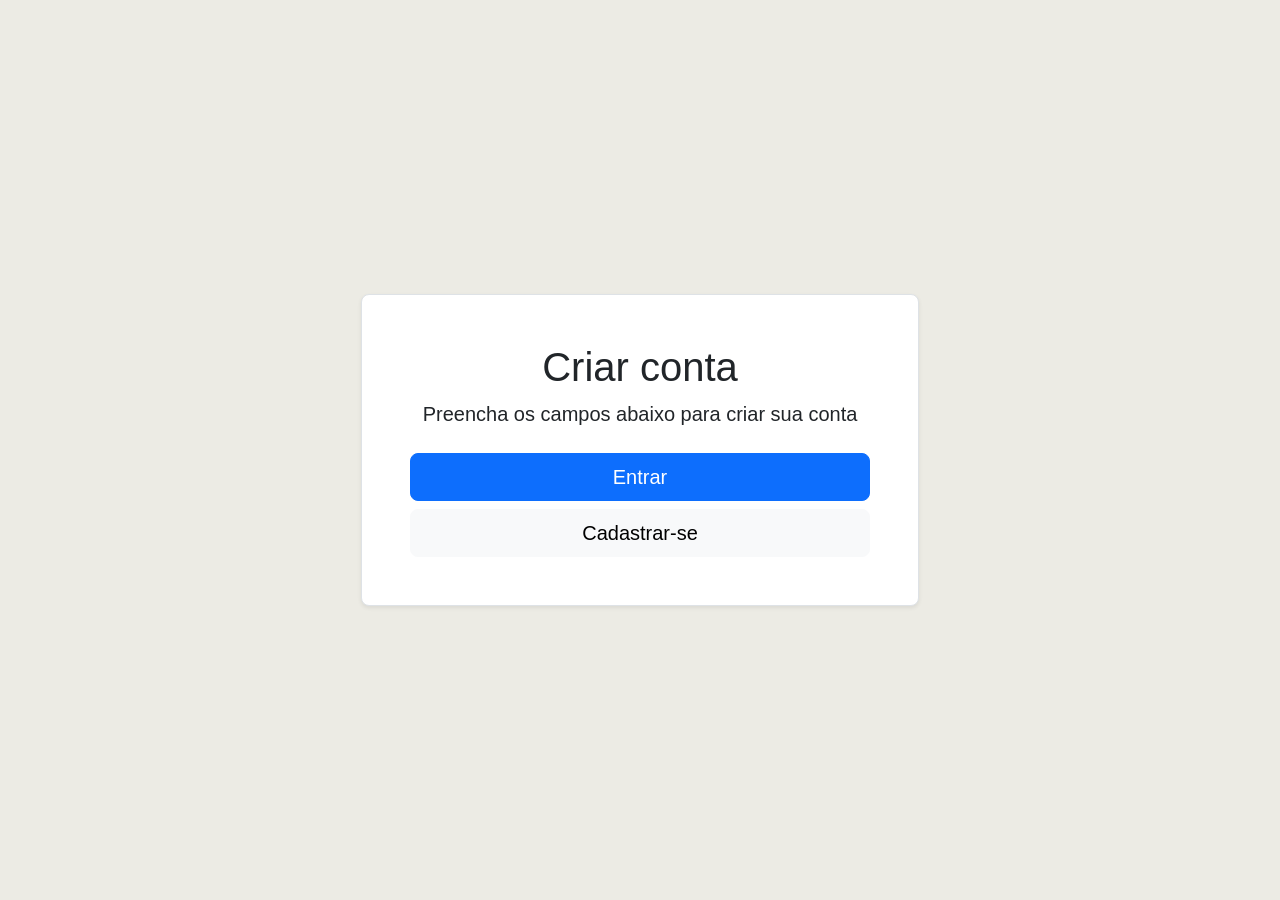
==== public/frontend/pages/cadastro/index.html @ de25c396 "feat: add frontend router config" ====
<html lang="en">
  <head>
    <meta charset="UTF-8" />
    <meta name="viewport" content="width=device-width, initial-scale=1.0" />
    <link rel="stylesheet" href="/frontend/pages/cadastro/index.css" />
    <link
      href="https://cdn.jsdelivr.net/npm/bootstrap@5.3.8/dist/css/bootstrap.min.css"
      rel="stylesheet"
      integrity="sha384-sRIl4kxILFvY47J16cr9ZwB07vP4J8+LH7qKQnuqkuIAvNWLzeN8tE5YBujZqJLB"
      crossorigin="anonymous"
    />
    <title>Sistemas de chamados</title>
    <script src="/frontend/pages/cadastro/index.js" defer></script>
    <script
      src="https://cdn.jsdelivr.net/npm/bootstrap@5.3.8/dist/js/bootstrap.bundle.min.js"
      integrity="sha384-FKyoEForCGlyvwx9Hj09JcYn3nv7wiPVlz7YYwJrWVcXK/BmnVDxM+D2scQbITxI"
      crossorigin="anonymous"
      defer
    ></script>
    <script
      src="https://cdn.jsdelivr.net/npm/@popperjs/core@2.11.8/dist/umd/popper.min.js"
      integrity="sha384-I7E8VVD/ismYTF4hNIPjVp/Zjvgyol6VFvRkX/vR+Vc4jQkC+hVqc2pM8ODewa9r"
      crossorigin="anonymous"
      defer
    ></script>
    <script
      src="https://cdn.jsdelivr.net/npm/bootstrap@5.3.8/dist/js/bootstrap.min.js"
      integrity="sha384-G/EV+4j2dNv+tEPo3++6LCgdCROaejBqfUeNjuKAiuXbjrxilcCdDz6ZAVfHWe1Y"
      crossorigin="anonymous"
      defer
    ></script>
    <link rel="stylesheet" href="/frontend/global/styles.css" />
  </head>
  <body>
    <div
      class="container text-center justify-content-center align-items-center d-flex flex-column vh-100"
    >
      <div
        class="container w-50 p-5 bg-white justify-content-start shadow-sm border border-gray rounded-3"
      >
        <h1 class="font-bold">Criar conta</h1>
        <p class="fs-5">Preencha os campos abaixo para criar sua conta</p>

        <div
          class="d-flex flex-column justify-content-center gap-2 align-items-stretch mt-4"
        >
          <a href="/login" class="btn btn-primary btn-lg w-100">Entrar</a>
          <a href="/cadastro" class="btn btn-light btn-lg w-100"
            >Cadastrar-se</a
          >
        </div>
      </div>
    </div>
  </body>
</html>
---- frontend/global/styles.css ----
:root {
	--bs-primary: #ff862f;
	--bs-primary-rgb: 255, 134, 47;
	--bs-secondary: #7000c0;
	--bs-secondary-rgb: 112, 0, 192;
	--bs-body-bg: #ecebe4;
}

body {
	font-family: "Segoe UI", Tahoma, Geneva, Verdana, sans-serif;
}
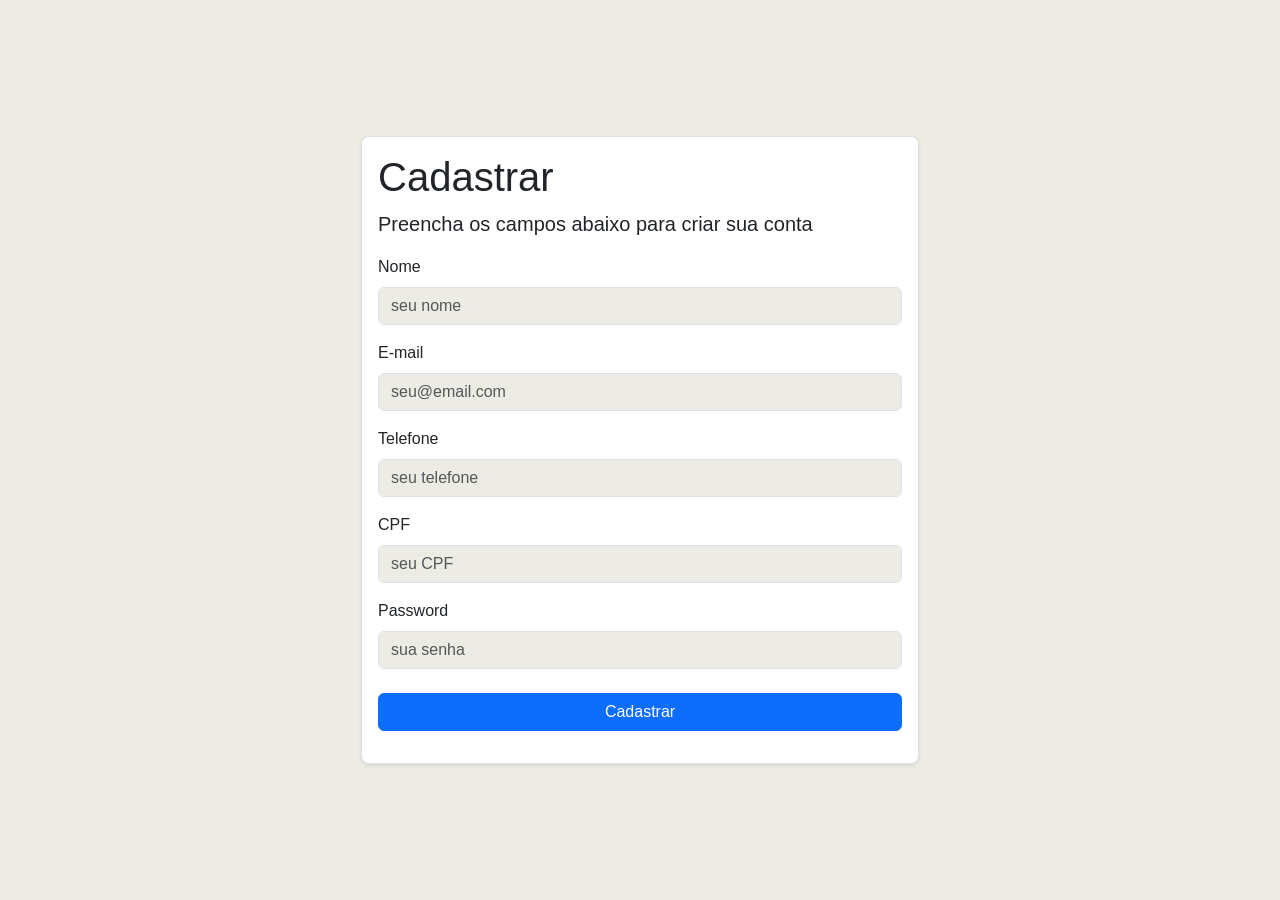
==== commit 0e683371: "feat: implement registration form initial fields" ====
--- a/public/frontend/pages/cadastro/index.html
+++ b/public/frontend/pages/cadastro/index.html
@@ -1,55 +1,61 @@
 <html lang="en">
-  <head>
-    <meta charset="UTF-8" />
-    <meta name="viewport" content="width=device-width, initial-scale=1.0" />
-    <link rel="stylesheet" href="/frontend/pages/cadastro/index.css" />
-    <link
-      href="https://cdn.jsdelivr.net/npm/bootstrap@5.3.8/dist/css/bootstrap.min.css"
-      rel="stylesheet"
-      integrity="sha384-sRIl4kxILFvY47J16cr9ZwB07vP4J8+LH7qKQnuqkuIAvNWLzeN8tE5YBujZqJLB"
-      crossorigin="anonymous"
-    />
-    <title>Sistemas de chamados</title>
-    <script src="/frontend/pages/cadastro/index.js" defer></script>
-    <script
-      src="https://cdn.jsdelivr.net/npm/bootstrap@5.3.8/dist/js/bootstrap.bundle.min.js"
-      integrity="sha384-FKyoEForCGlyvwx9Hj09JcYn3nv7wiPVlz7YYwJrWVcXK/BmnVDxM+D2scQbITxI"
-      crossorigin="anonymous"
-      defer
-    ></script>
-    <script
-      src="https://cdn.jsdelivr.net/npm/@popperjs/core@2.11.8/dist/umd/popper.min.js"
-      integrity="sha384-I7E8VVD/ismYTF4hNIPjVp/Zjvgyol6VFvRkX/vR+Vc4jQkC+hVqc2pM8ODewa9r"
-      crossorigin="anonymous"
-      defer
-    ></script>
-    <script
-      src="https://cdn.jsdelivr.net/npm/bootstrap@5.3.8/dist/js/bootstrap.min.js"
-      integrity="sha384-G/EV+4j2dNv+tEPo3++6LCgdCROaejBqfUeNjuKAiuXbjrxilcCdDz6ZAVfHWe1Y"
-      crossorigin="anonymous"
-      defer
-    ></script>
-    <link rel="stylesheet" href="/frontend/global/styles.css" />
-  </head>
-  <body>
-    <div
-      class="container text-center justify-content-center align-items-center d-flex flex-column vh-100"
-    >
-      <div
-        class="container w-50 p-5 bg-white justify-content-start shadow-sm border border-gray rounded-3"
-      >
-        <h1 class="font-bold">Criar conta</h1>
-        <p class="fs-5">Preencha os campos abaixo para criar sua conta</p>
 
-        <div
-          class="d-flex flex-column justify-content-center gap-2 align-items-stretch mt-4"
-        >
-          <a href="/login" class="btn btn-primary btn-lg w-100">Entrar</a>
-          <a href="/cadastro" class="btn btn-light btn-lg w-100"
-            >Cadastrar-se</a
-          >
+<head>
+  <meta charset="UTF-8" />
+  <meta name="viewport" content="width=device-width, initial-scale=1.0" />
+  <link rel="stylesheet" href="/frontend/pages/cadastro/index.css" />
+  <link href="https://cdn.jsdelivr.net/npm/bootstrap@5.3.8/dist/css/bootstrap.min.css" rel="stylesheet"
+    integrity="sha384-sRIl4kxILFvY47J16cr9ZwB07vP4J8+LH7qKQnuqkuIAvNWLzeN8tE5YBujZqJLB" crossorigin="anonymous" />
+  <title>Sistemas de chamados</title>
+  <script src="/frontend/pages/cadastro/index.js" defer></script>
+  <script src="https://cdn.jsdelivr.net/npm/bootstrap@5.3.8/dist/js/bootstrap.bundle.min.js"
+    integrity="sha384-FKyoEForCGlyvwx9Hj09JcYn3nv7wiPVlz7YYwJrWVcXK/BmnVDxM+D2scQbITxI" crossorigin="anonymous"
+    defer></script>
+  <script src="https://cdn.jsdelivr.net/npm/@popperjs/core@2.11.8/dist/umd/popper.min.js"
+    integrity="sha384-I7E8VVD/ismYTF4hNIPjVp/Zjvgyol6VFvRkX/vR+Vc4jQkC+hVqc2pM8ODewa9r" crossorigin="anonymous"
+    defer></script>
+  <script src="https://cdn.jsdelivr.net/npm/bootstrap@5.3.8/dist/js/bootstrap.min.js"
+    integrity="sha384-G/EV+4j2dNv+tEPo3++6LCgdCROaejBqfUeNjuKAiuXbjrxilcCdDz6ZAVfHWe1Y" crossorigin="anonymous"
+    defer></script>
+  <link rel="stylesheet" href="/frontend/global/styles.css" />
+</head>
+
+<body>
+  <div class="container justify-content-center align-items-center d-flex flex-column vh-100">
+    <div class="container w-50 p-3 bg-white shadow-sm border border-gray rounded-3 text-start">
+      <h1 class="font-bold">Cadastrar</h1>
+      <p class="fs-5">Preencha os campos abaixo para criar sua conta</p>
+
+      <form id="formCadastro">
+        <div class="mb-3">
+          <label for="cadastroName" class="form-label">Nome</label>
+          <input type="text" class="form-control" name="name" id="cadastroName" placeholder="seu nome">
         </div>
-      </div>
+        <div class="mb-3">
+          <label for="cadastroEmail" class="form-label">E-mail</label>
+          <input type="email" class="form-control" name="email" id="cadastroEmail" placeholder="seu@email.com"
+            aria-describedby="emailHelp">
+        </div>
+        <div class="mb-3">
+          <label for="cadastroTelefone" class="form-label">Telefone</label>
+          <input type="text" class="form-control" name="telefone" id="cadastroTelefone" placeholder="seu telefone">
+        </div>
+        <div class="mb-3">
+          <label for="cadastroCpf" class="form-label">CPF</label>
+          <input type="text" class="form-control" name="cpf" id="cadastroCpf" placeholder="seu CPF">
+        </div>
+        <div class="mb-3">
+          <label for="cadastroPassword" class="form-label">Password</label>
+          <input type="password" class="form-control" name="password" id="cadastroPassword" placeholder="sua senha">
+        </div>
+        <div class="d-flex flex-column justify-content-center align-items-stretch mt-4">
+          <button type="submit" class="btn btn-primary">
+            <span class="spinner-border spinner-border-sm d-none" id="cadastroButtonSpinner" aria-hidden="true"></span>
+            Cadastrar
+          </button>
+        </div>
+      </form>
     </div>
-  </body>
-</html>
+</body>
+
+</html>
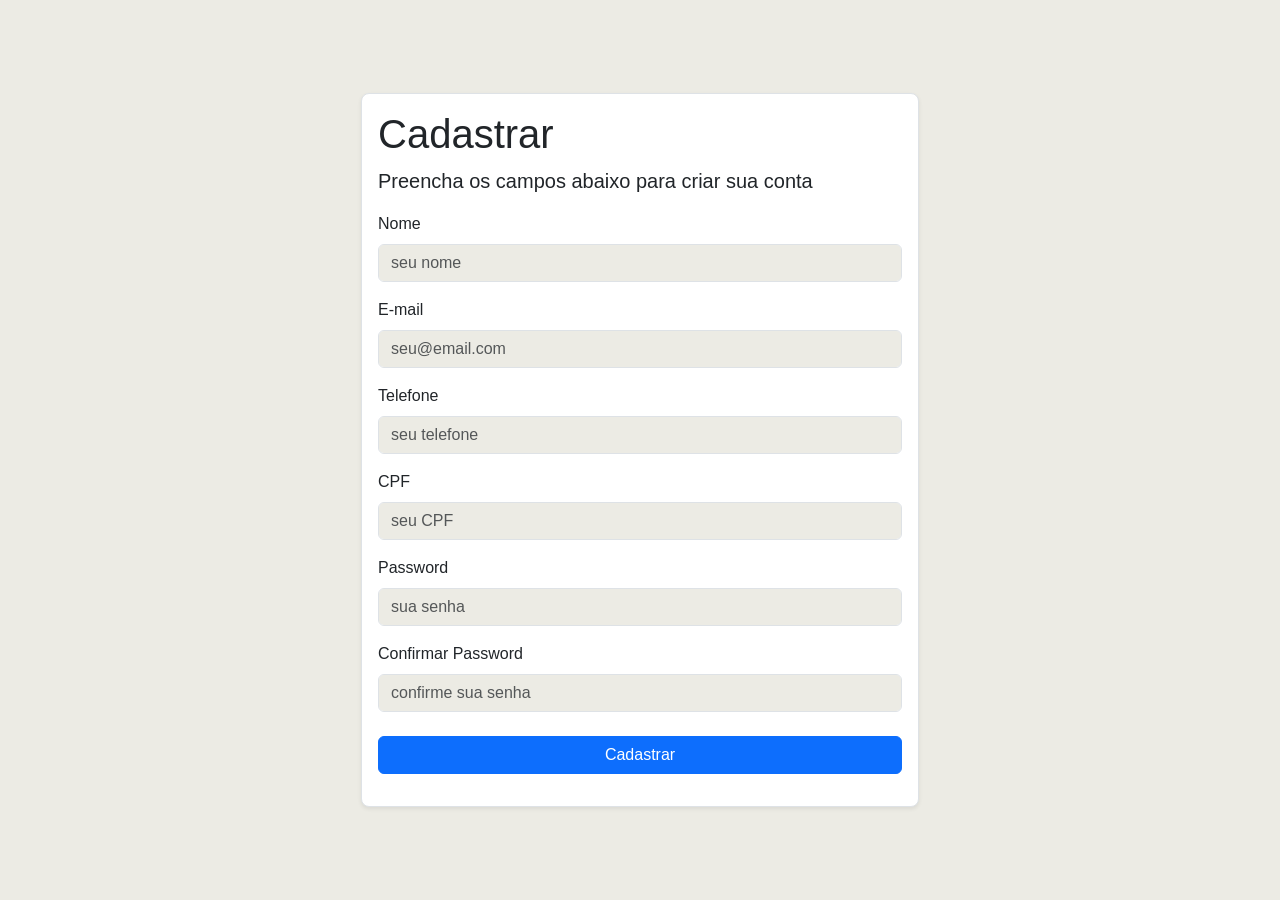
==== commit 49bad16c: "feat: add password confirmation field and validation to registration form" ====
--- a/public/frontend/pages/cadastro/index.html
+++ b/public/frontend/pages/cadastro/index.html
@@ -7,7 +7,7 @@
   <link href="https://cdn.jsdelivr.net/npm/bootstrap@5.3.8/dist/css/bootstrap.min.css" rel="stylesheet"
     integrity="sha384-sRIl4kxILFvY47J16cr9ZwB07vP4J8+LH7qKQnuqkuIAvNWLzeN8tE5YBujZqJLB" crossorigin="anonymous" />
   <title>Sistemas de chamados</title>
-  <script src="/frontend/pages/cadastro/index.js" defer></script>
+  <script src="/frontend/pages/cadastro/index.js" type="module" defer></script>
   <script src="https://cdn.jsdelivr.net/npm/bootstrap@5.3.8/dist/js/bootstrap.bundle.min.js"
     integrity="sha384-FKyoEForCGlyvwx9Hj09JcYn3nv7wiPVlz7YYwJrWVcXK/BmnVDxM+D2scQbITxI" crossorigin="anonymous"
     defer></script>
@@ -28,34 +28,46 @@
 
       <form id="formCadastro">
         <div class="mb-3">
-          <label for="cadastroName" class="form-label">Nome</label>
-          <input type="text" class="form-control" name="name" id="cadastroName" placeholder="seu nome">
+          <label for="cadastro-name" class="form-label">Nome</label>
+          <input required type="text" class="form-control" autocomplete="name" name="name" id="cadastro-name"
+            placeholder="seu nome">
         </div>
         <div class="mb-3">
-          <label for="cadastroEmail" class="form-label">E-mail</label>
-          <input type="email" class="form-control" name="email" id="cadastroEmail" placeholder="seu@email.com"
-            aria-describedby="emailHelp">
+          <label for="cadastro-email" class="form-label">E-mail</label>
+          <input required type="email" class="form-control" autocomplete="email" name="email" id="cadastro-email"
+            placeholder="seu@email.com" aria-describedby="emailHelp">
         </div>
         <div class="mb-3">
-          <label for="cadastroTelefone" class="form-label">Telefone</label>
-          <input type="text" class="form-control" name="telefone" id="cadastroTelefone" placeholder="seu telefone">
+          <label for="cadastro-telefone" class="form-label">Telefone</label>
+          <input required type="text" class="form-control" autocomplete="tel" name="telefone" id="cadastro-telefone"
+            placeholder="seu telefone">
         </div>
         <div class="mb-3">
-          <label for="cadastroCpf" class="form-label">CPF</label>
-          <input type="text" class="form-control" name="cpf" id="cadastroCpf" placeholder="seu CPF">
+          <label for="cadastro-cpf" class="form-label">CPF</label>
+          <input required type="text" class="form-control" autocomplete="off" inputmode="numeric" name="cpf"
+            id="cadastro-cpf" placeholder="seu CPF">
         </div>
         <div class="mb-3">
-          <label for="cadastroPassword" class="form-label">Password</label>
-          <input type="password" class="form-control" name="password" id="cadastroPassword" placeholder="sua senha">
+          <label for="cadastro-password" class="form-label">Password</label>
+          <input required type="password" class="form-control" autocomplete="new-password" name="password"
+            id="cadastro-password" placeholder="sua senha">
+        </div>
+        <div class="mb-3">
+          <label for="cadastro-confirm-password" class="form-label">Confirmar Password</label>
+          <input required type="password" class="form-control" autocomplete="new-password" name="confirmPassword"
+            id="cadastro-confirm-password" placeholder="confirme sua senha">
         </div>
         <div class="d-flex flex-column justify-content-center align-items-stretch mt-4">
           <button type="submit" class="btn btn-primary">
-            <span class="spinner-border spinner-border-sm d-none" id="cadastroButtonSpinner" aria-hidden="true"></span>
+            <span class="spinner-border spinner-border-sm d-none" id="cadastro-button-spinner"
+              aria-hidden="true"></span>
             Cadastrar
           </button>
         </div>
       </form>
     </div>
+    <notify-toast toast-id="cadastro-notify-danger" type="danger"></notify-toast>
+    <notify-toast toast-id="cadastro-notify-success" type="success"></notify-toast>
 </body>
 
 </html>
